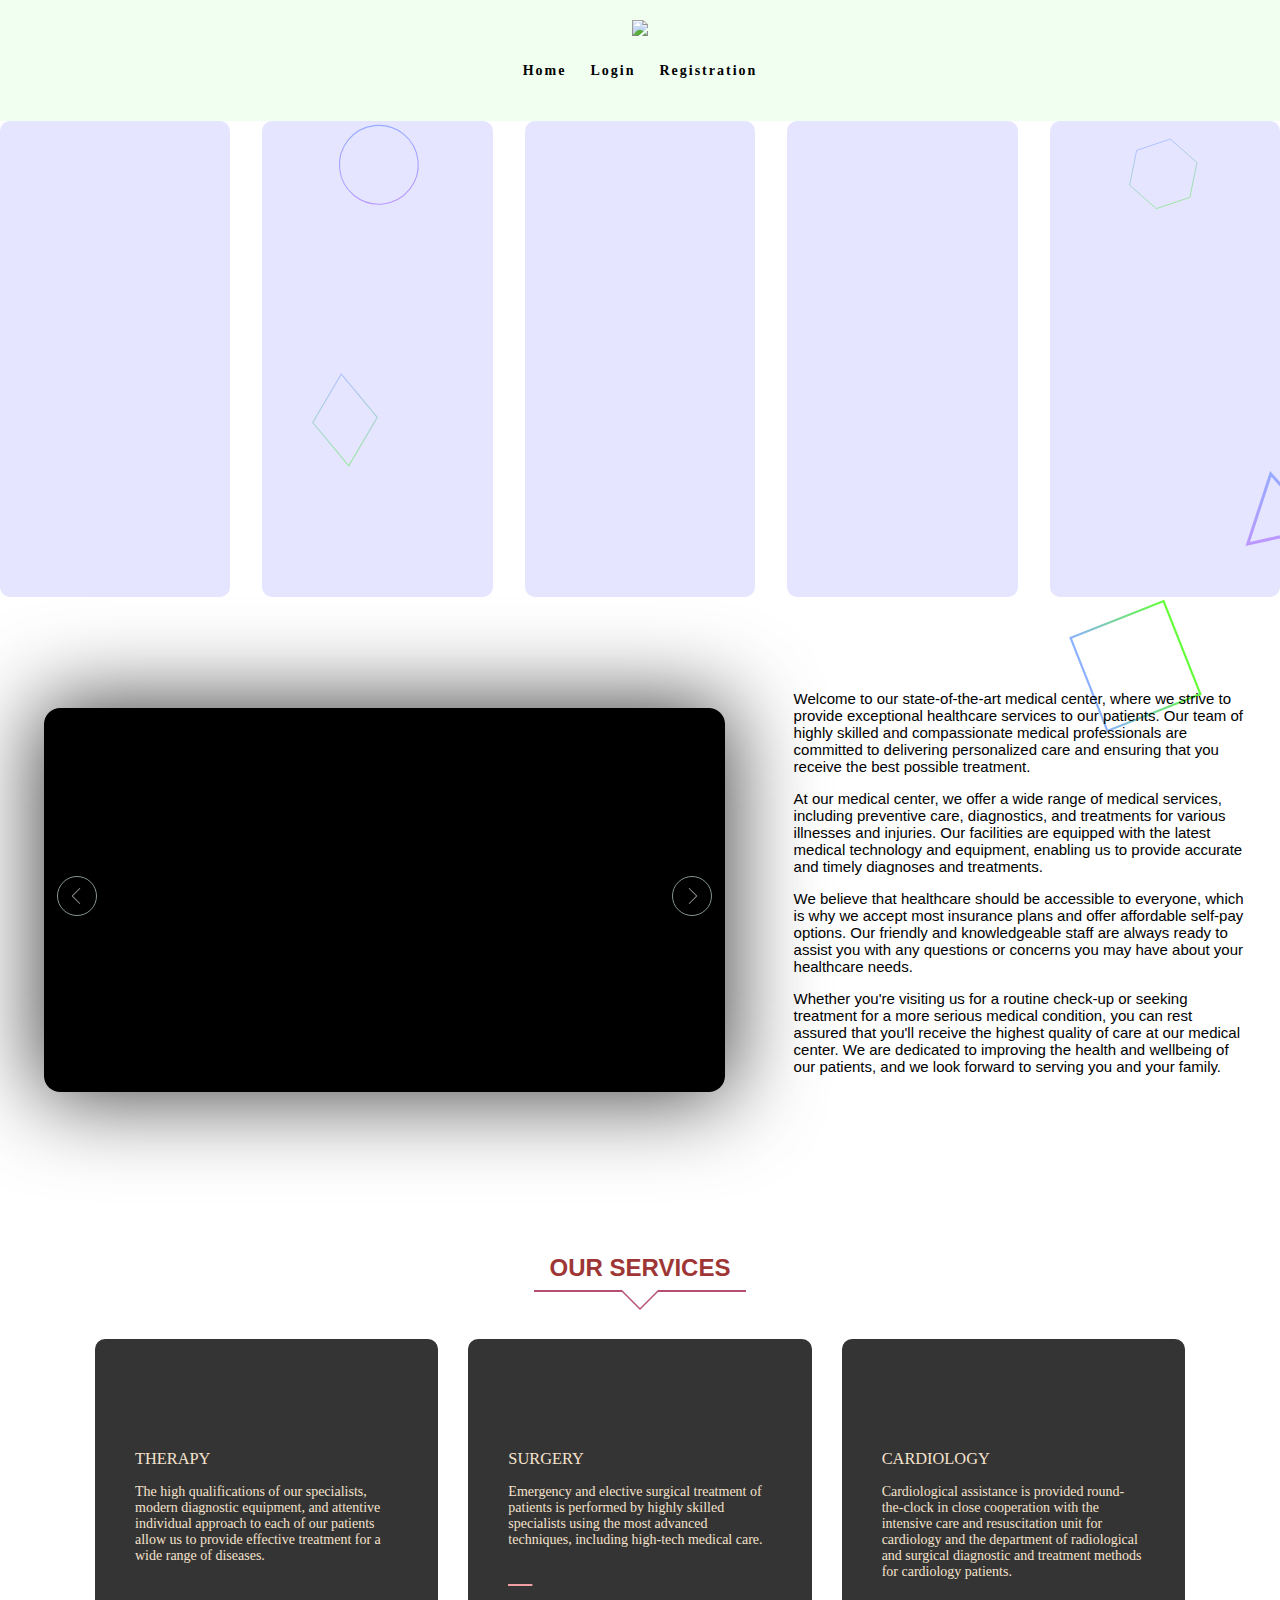
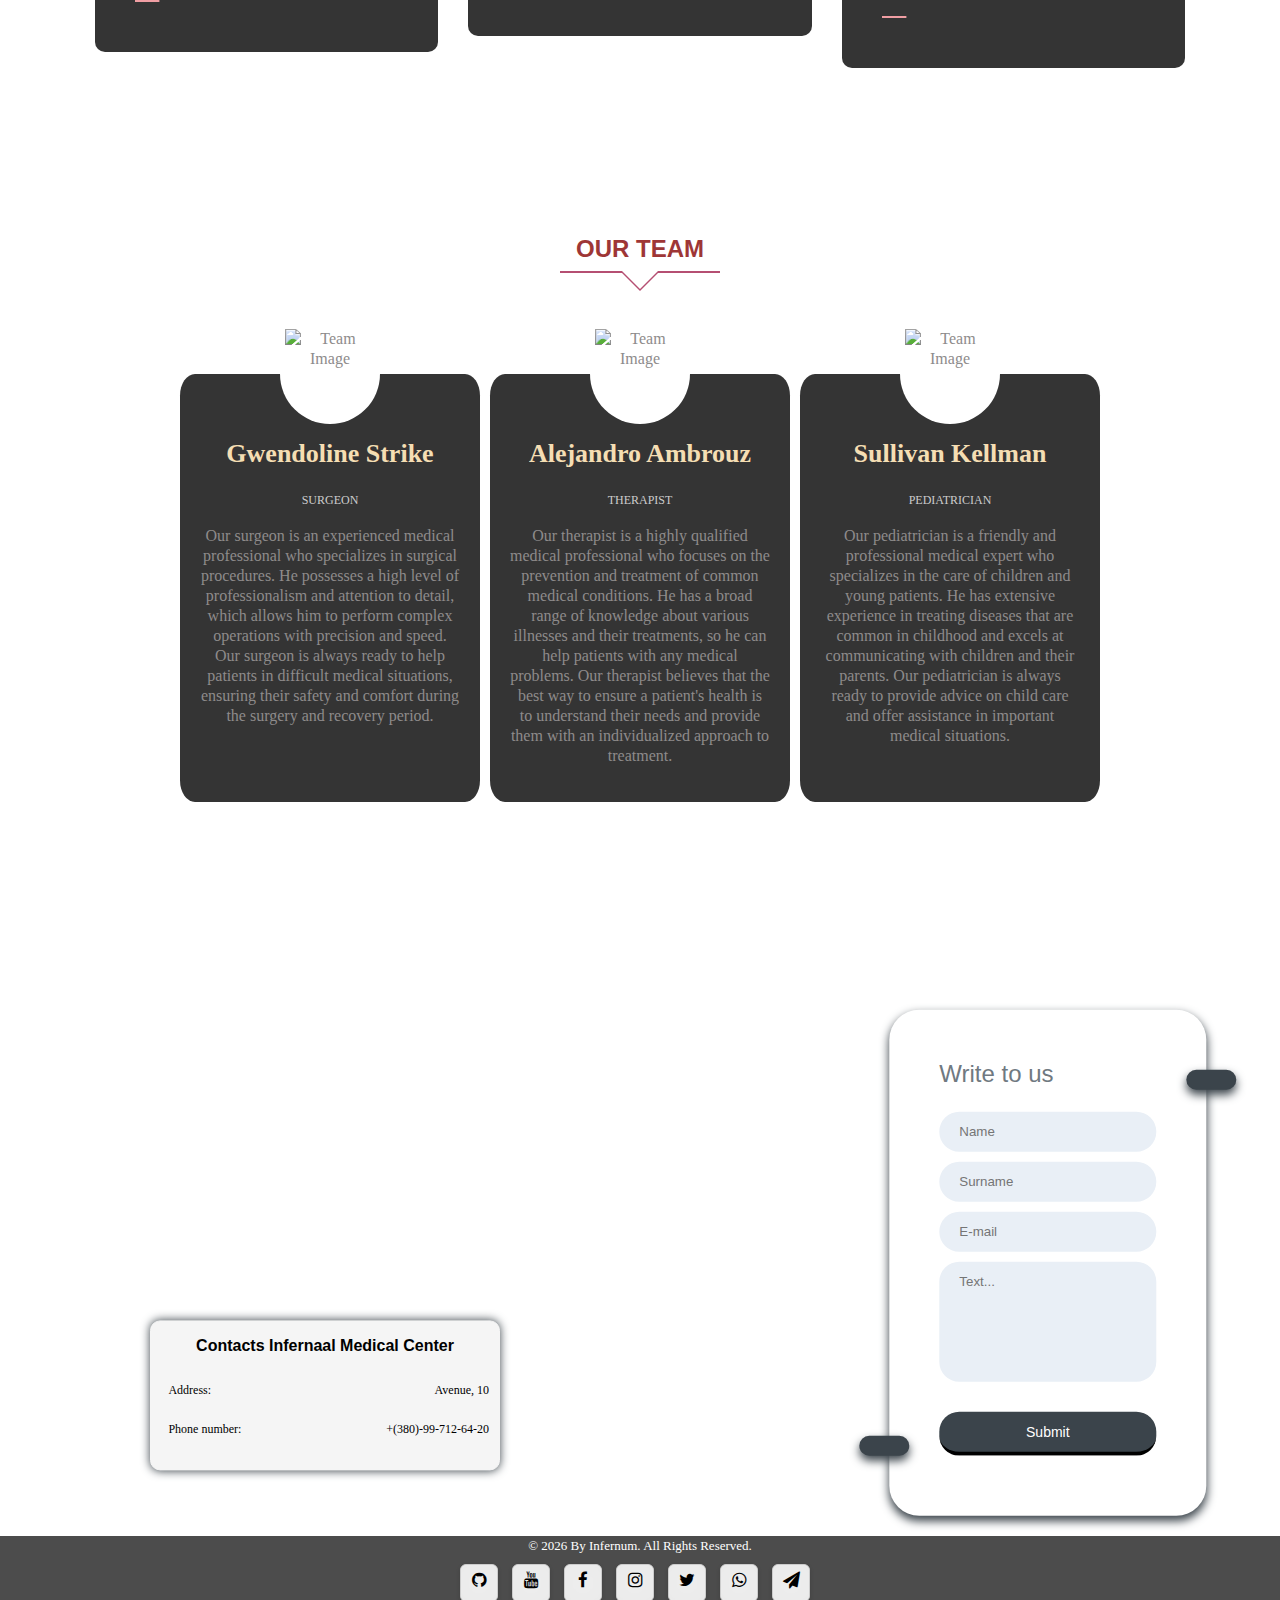
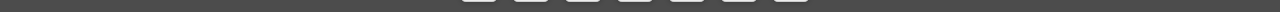
==== index.html @ 4724544b "Add files via upload" ====
<!DOCTYPE html>
<html>
    <head>
        <meta charset="utf-8">
        <title>Infernaal Medical Center</title>
        <meta name="viewport" content="width=device-width, initial-scale=1, shrink-to-fit=no" />
        <meta property="og:site_name" content="Infernaal Medical Center">
        <meta property="og:type" content="website">
        <meta property="og:description" content="Medical center for seriously ill people"/>
        <meta property="og:image" content="favicon/"/>
        <meta property="twitter:title" content="Infernaal Medical Center">
        <meta property="og:url" content="https://infernaal-center.ua">
        <meta name="title" content="Infernaal Medical Center">
        <meta name="Keywords" content="infernaal center, medical center, medical, center, infernaal medical center, медичний центр, центр для тяжкохворих">
        <meta name="description" content="Our hospital provides top-quality medical care and services to patients. 
        Our skilled team of doctors and nurses are dedicated to providing personalized and compassionate care to ensure the best outcomes for our patients. 
        Contact us today to schedule an appointment or learn more about our hospital." />
        <link rel="icon" type="image/png" sizes="32x32" href="favicon/favicon.ico">
        <link rel="stylesheet" href="styles.css">
        <script defer src="file.js"></script>
        <meta http-equiv="X-UA-Compatible" content="IE=edge">
        <link rel="preconnect" href="https://fonts.googleapis.com"/>
        <link rel="preconnect" href="https://fonts.gstatic.com" crossorigin/>
      </head>
    <body>
        <header>
          <nav class="menu-nav">
            <a target="_blank"><img src="image/logo.png" border="0" /></a>
            <ul class="hor-menu">
              <li><a href="/index.html">Home</a></li>
              <li><a href="/login.html">Login</a></li>
              <li><a href="/registration.html">Registration</a></li>
            </ul>
          </nav>
        </header>

        <main>
          <div class="background">
            <div class="rectangle-container">
              <div class="rectangle" onclick="scrollToNext('.about-center')">
                <p class="text"><span class="icon-img" style="background-image: url('image/menu-logo/about-center.png');"></span>About the center</p>
              </div>
              <div class="rectangle" onclick="scrollToNext('.our-services')">
                <p class="text"><span class="icon-img" style="background-image: url('image/menu-logo/our-services.png');"></span>Our services</p>
              </div>
              <div class="rectangle" onclick="scrollToNext('.our-staff')">
                <p class="text"><span class="icon-img" style="background-image: url('image/menu-logo/our-staff.png');"></span>Our staff</p>
              </div>
              <div class="rectangle" onclick="scrollToNext('.about-us')">
                <p class="text"><span class="icon-img" style="background-image: url('image/menu-logo/about-us.png');"></span>About Us</p>
              </div>
              <div class="rectangle" onclick="scrollToNext('.contact-us')">
                <p class="text"><span class="icon-img" style="background-image: url('image/menu-logo/contact-us.png');"></span>Contact Us</p>
              </div>
            </div>
          </div>

          <div class="about-center">
            <div class='parent'>
              <div class='slider'>
               <button type="button" id='right' class='right' name="button">
                   <svg version="1.1" id="Capa_1" width='40px' height='40px ' xmlns="http://www.w3.org/2000/svg" xmlns:xlink="http://www.w3.org/1999/xlink" x="0px" y="0px"
                     viewBox="0 0 477.175 477.175" style="enable-background:new 0 0 477.175 477.175;" xml:space="preserve">
                   <g>
                    <path style='fill: #9d9d9d;' d="M360.731,229.075l-225.1-225.1c-5.3-5.3-13.8-5.3-19.1,0s-5.3,13.8,0,19.1l215.5,215.5l-215.5,215.5
                      c-5.3,5.3-5.3,13.8,0,19.1c2.6,2.6,6.1,4,9.5,4c3.4,0,6.9-1.3,9.5-4l225.1-225.1C365.931,242.875,365.931,234.275,360.731,229.075z
                      "/>
                   </g>
                   </svg>
                   </button>
               <button type="button" id='left' class='left' name="button">
                   <svg version="1.1" id="Capa_2" xmlns="http://www.w3.org/2000/svg" xmlns:xlink="http://www.w3.org/1999/xlink" x="0px" y="0px"
                     viewBox="0 0 477.175 477.175" style="enable-background:new 0 0 477.175 477.175;" xml:space="preserve">
                   <g>
                    <path style='fill: #9d9d9d;' d="M145.188,238.575l215.5-215.5c5.3-5.3,5.3-13.8,0-19.1s-13.8-5.3-19.1,0l-225.1,225.1c-5.3,5.3-5.3,13.8,0,19.1l225.1,225
                      c2.6,2.6,6.1,4,9.5,4s6.9-1.3,9.5-4c5.3-5.3,5.3-13.8,0-19.1L145.188,238.575z"/>
                   </g>
                   </svg>
                   </button>
               <svg id='svg2' class='up2' xmlns="http://www.w3.org/2000/svg" xmlns:xlink="http://www.w3.org/1999/xlink">
                  <circle id='circle1' class='circle1 steap' cx="34px" cy="49%" r="20"  />
                  <circle id='circle2' class='circle2 steap' cx="34px" cy="49%" r="100"  />
                  <circle id='circle3' class='circle3 steap' cx="34px" cy="49%" r="180"  />
                  <circle id='circle4' class='circle4 steap' cx="34px" cy="49%" r="260"  />
                  <circle id='circle5' class='circle5 steap' cx="34px" cy="49%" r="340"  />
                  <circle id='circle6' class='circle6 steap' cx="34px" cy="49%" r="420"  />
                  <circle id='circle7' class='circle7 steap' cx="34px" cy="49%" r="500"  />
                  <circle id='circle8' class='circle8 steap' cx="34px" cy="49%" r="580"  />
                  <circle id='circle9' class='circle9 steap' cx="34px" cy="49%" r="660"  />
                </svg>
               <svg id='svg1' class='up2' xmlns="http://www.w3.org/2000/svg" xmlns:xlink="http://www.w3.org/1999/xlink">
                  <circle id='circle10' class='circle10 steap' cx="648px" cy="49%" r="20"  />
                  <circle id='circle11' class='circle11 steap' cx="648px" cy="49%" r="100"  />
                  <circle id='circle12' class='circle12 steap' cx="648px" cy="49%" r="180"  />
                  <circle id='circle13' class='circle13 steap' cx="648px" cy="49%" r="260"  />
                  <circle id='circle14' class='circle14 steap' cx="648px" cy="49%" r="340"  />
                  <circle id='circle15' class='circle15 steap' cx="648px" cy="49%" r="420"  />
                  <circle id='circle16' class='circle16 steap' cx="648px" cy="49%" r="500"  />
                  <circle id='circle17' class='circle17 steap' cx="648px" cy="49%" r="580"  />
                  <circle id='circle18' class='circle18 steap' cx="648px" cy="49%" r="660"  />
                </svg>
               <div id='slide1' class='slide1 up1'></div>
               <div id='slide2' class='slide2'></div>
               <div id='slide3' class='slide3'></div>
               <div id='slide4' class='slide4'></div>
              </div>
             </div>
             <div class="text-abcenter">
              <p>Welcome to our state-of-the-art medical center, where we strive to provide exceptional healthcare services to our patients. 
                Our team of highly skilled and compassionate medical professionals are committed to delivering personalized care and ensuring that you receive the best possible treatment.</p>
              <p>At our medical center, we offer a wide range of medical services, including preventive care, diagnostics, and treatments for various illnesses and injuries. 
                Our facilities are equipped with the latest medical technology and equipment, enabling us to provide accurate and timely diagnoses and treatments.</p>
              <p>We believe that healthcare should be accessible to everyone, which is why we accept most insurance plans and offer affordable self-pay options. 
                Our friendly and knowledgeable staff are always ready to assist you with any questions or concerns you may have about your healthcare needs.</p>
              <p>Whether you're visiting us for a routine check-up or seeking treatment for a more serious medical condition, you can rest assured that you'll receive the highest quality of care at our medical center. 
                We are dedicated to improving the health and wellbeing of our patients, and we look forward to serving you and your family.</p>
             </div>
          </div>

          <div class="our-services">
            <div class="header-h1"><h1>Our Services</h1></div>
            <div class="post-wrap">
              <div class="post-item">
              <div class="item-content">
              <div class="item-icon group"></div>
              <div class="item-body">
              <h3>THERAPY</h3>
              <p>The high qualifications of our specialists, modern diagnostic equipment, and attentive individual approach to each of our patients allow 
                us to provide effective treatment for a wide range of diseases.</p>
              </div>
              <div class="item-footer">
              <a href="#" class="link"><span>More details</span></a>
              </div>
              </div>
              </div>
              
              <div class="post-item">
              <div class="item-content">
              <div class="item-icon tree"></div>
              <div class="item-body">
              <h3>SURGERY</h3>
              <p>Emergency and elective surgical treatment of patients is performed by highly skilled 
                specialists using the most advanced techniques, including high-tech medical care.</p>
              </div>
              <div class="item-footer">
              <a href="#" class="link"><span>More details</span></a>
              </div>
              </div>
              </div>
              
              <div class="post-item">
              <div class="item-content">
              <div class="item-icon anchor"></div>
              <div class="item-body">
              <h3>CARDIOLOGY</h3>
              <p>Cardiological assistance is provided round-the-clock in close cooperation with the intensive 
                care and resuscitation unit for cardiology and the department of radiological and surgical 
                diagnostic and treatment methods for cardiology patients.</p>
              </div>
              <div class="item-footer">
              <a href="#" class="link"><span>More details</span></a>
              </div>
              </div>
              </div>
            </div>
          </div>

          <div class="our-staff">
            <div class="header-h1"><h1>Our Team</h1></div>
            <div class="team">
              <div class="tmember">
                <div class="timg">
                  <img src="image/team-photo/team-photo.png" alt="Team Image">
                </div>
                <h3>Gwendoline Strike</h3>
                <p class="role">Surgeon</p>
                <p>Our surgeon is an experienced medical professional who specializes in surgical procedures. 
                  He possesses a high level of professionalism and attention to detail, which allows him to perform complex operations with precision and speed. 
                  Our surgeon is always ready to help patients in difficult medical situations, ensuring their safety and comfort during the surgery and recovery period.</p>
              </div>
              <div class="tmember">
                <div class="timg">
                  <img src="image/team-photo/team-photo2.png" alt="Team Image">
                </div>
                <h3>Alejandro Ambrouz</h3>
                <p class="role">Therapist</p>
                <p>Our therapist is a highly qualified medical professional who focuses on the prevention and treatment of common medical conditions. 
                  He has a broad range of knowledge about various illnesses and their treatments, so he can help patients with any medical problems. 
                  Our therapist believes that the best way to ensure a patient's health is to understand their needs and provide them with an individualized approach to treatment.</p>
              </div>
                <div class="tmember">
                  <div class="timg">
                    <img src="image/team-photo/team-photo3.png" alt="Team Image">
                  </div>
                  <h3>Sullivan Kellman</h3>
                  <p class="role">Pediatrician</p>
                  <p>Our pediatrician is a friendly and professional medical expert who specializes in the care of children and young patients. 
                    He has extensive experience in treating diseases that are common in childhood and excels at communicating with children and their parents. 
                    Our pediatrician is always ready to provide advice on child care and offer assistance in important medical situations.</p>
                </div>
              </div>
          </div>
          <div class="contact-us">
            <div class="map">
              <iframe src="https://www.google.com/maps/embed?pb=!1m18!1m12!1m3!1d20132.16760640553!2d34.767395213779714!3d50.89557612783999!2m3!1f0!2f0!3f0!3m2!1i1024!2i768!4f13.1!3m3!1m2!1s0x41290196695450d5%3A0xde79c6319296a0dd!2z0JrQndCfICLQptC10L3RgtGA0LDQu9GM0L3QsCDQvNGW0YHRjNC60LAg0LrQu9GW0L3RltGH0L3QsCDQu9GW0LrQsNGA0L3RjyIg0KHRg9C80YHRjNC60L7RlyDQvNGW0YHRjNC60L7RlyDRgNCw0LTQuA!5e0!3m2!1sru!2sua!4v1678575027463!5m2!1sru!2sua" width="600" height="300" style="border:0; border-radius: 5%;" allowfullscreen="" loading="lazy"></iframe>
              <div class="text-contact">
                <p class="header-contact">Contacts Infernaal Medical Center</p>
                <div class="param-contact">
                  <p>Address:</p>
                  <p>Avenue, 10</p>
                </div>
                <div class="param-contact">
                  <p>Phone number:</p>
                  <p>+(380)-99-712-64-20</p>
                </div>
              </div>
            </div>
            <form class="decor">
              <div class="form-left-decoration"></div>
              <div class="form-right-decoration"></div>
              <div class="circle"></div>
              <div class="form-inner">
              <h3>Write to us</h3>
              <input type="text" placeholder="Name">
              <input type="text" placeholder="Surname">
              <input type="email" placeholder="E-mail">
              <textarea placeholder="Text..." rows="3"></textarea>
              <input type="submit" value="Submit">
              </div>
              </form>
          </div>
        </main>

        <footer class="end">
            <small class="copyright">© <script>document.write(new Date().getFullYear())</script> By Infernum. All Rights Reserved.</small>
            <div class="social">
              <a href="https://github.com/" target="_blank"><i class="fa fa-github fa-2x"></i></a>
              <a href="https://www.youtube.com/" target="_blank"><i class="fa fa-youtube fa-2x"></i></a>
              <a href="https://www.facebook.com/" target="_blank"><i class="fa fa-facebook fa-2x"></i></a>    
              <a href="https://www.instagram.com/" target="_blank"><i class="fa fa-instagram fa-2x"></i></a>
              <a href="https://twitter.com/home?lang=en" target="_blank"><i class="fa fa-twitter fa-2x"></i></a>
              <a href="https://web.whatsapp.com/" target="_blank"><i class="fa fa-whatsapp fa-2x"></i></a>
              <a href="https://web.telegram.org/" target="_blank"><i class="fa fa-paper-plane fa-2x"></i></a>
            </div>
        </footer>
    </body>
</html>
---- styles.css ----
@import url(https://maxcdn.bootstrapcdn.com/font-awesome/4.7.0/css/font-awesome.min.css);
* {
    box-sizing: border-box;
}

body, html { 
	width: 100%;
	height: 100%;
	max-height: 100%;
	margin: 0 auto;
	background-color: #ffffff;
	background-image: url("data:image/svg+xml,%3Csvg xmlns='http://www.w3.org/2000/svg' viewBox='0 0 1600 900'%3E%3Cdefs%3E%3ClinearGradient id='a' x1='0' x2='0' y1='1' y2='0' gradientTransform='rotate(0,0.5,0.5)'%3E%3Cstop offset='0' stop-color='%23AA64FF'/%3E%3Cstop offset='1' stop-color='%23618BFF'/%3E%3C/linearGradient%3E%3ClinearGradient id='b' x1='0' x2='0' y1='0' y2='1' gradientTransform='rotate(0,0.5,0.5)'%3E%3Cstop offset='0' stop-color='%238CB1FF'/%3E%3Cstop offset='1' stop-color='%2364FF39'/%3E%3C/linearGradient%3E%3C/defs%3E%3Cg fill='%23FFF' fill-opacity='0' stroke-miterlimit='10'%3E%3Cg stroke='url(%23a)' stroke-width='3.3'%3E%3Cpath transform='translate(-21.7 -12.4) rotate(-12.4 1409 581) scale(0.907)' d='M1409 581 1450.35 511 1490 581z'/%3E%3Ccircle stroke-width='1.1' transform='translate(-77.5 31) rotate(-6.2 800 450) scale(0.985)' cx='500' cy='100' r='40'/%3E%3Cpath transform='translate(-21.7 46.5) rotate(-77.5 401 736) scale(0.985)' d='M400.86 735.5h-83.73c0-23.12 18.74-41.87 41.87-41.87S400.86 712.38 400.86 735.5z'/%3E%3C/g%3E%3Cg stroke='url(%23b)' stroke-width='1'%3E%3Cpath transform='translate(186 18.6) rotate(-4.65 150 345) scale(1.031)' d='M149.8 345.2 118.4 389.8 149.8 434.4 181.2 389.8z'/%3E%3Crect stroke-width='2.2' transform='translate(46.5 -93) rotate(-111.6 1089 759)' x='1039' y='709' width='100' height='100'/%3E%3Cpath transform='translate(-12.4 -12.4) rotate(-18.6 1400 132) scale(0.845)' d='M1426.8 132.4 1405.7 168.8 1363.7 168.8 1342.7 132.4 1363.7 96 1405.7 96z'/%3E%3C/g%3E%3C/g%3E%3C/svg%3E");
	background-attachment: fixed;
	background-size: cover;
}

/* Header */

.menu-nav {
	background: #F0FFF0;
	padding: 20px;
    text-align: center;
}

.menu-nav:after {
	content: "";
	display: table;
	clear: both;
}

.hor-menu {
	list-style: none;
	margin: 0;
	padding: 0;
	float: center;
}

.hor-menu li {display: inline-block;}
.hor-menu a {
	text-decoration: none;
	display: block;
	position: relative;
	line-height: 61px;
	padding-left: 20px;
	font-size: 14px;
	letter-spacing: 2px;
	font-family: 'Playfair Display', serif;
	font-weight: bold;
	color: black;
	transition: .3s linear;
}

.hor-menu a:before {
	content: "";
	width: 9px;
	height: 9px;
	background: #66B2FF;
	position: absolute;
	left: 50%;
	transform: rotate(45deg) translateX(6.5px);
	opacity: 0;
	transition: .3s linear;
}

.hor-menu a:hover:before {opacity: 1;}
@media (max-width: 660px) {
.hor-menu {
	float: none;
	padding-top: 20px;
}
}

.hor-menu a {padding: 0 10px;}
.hor-menu a:before {transform: rotate(45deg) translateX(-6px);}
@media (max-width: 600px) {
	.hor-menu li{display: block;}
}

/* Toggle Menu */

.background {
	background-image: url('favicon/background.jpg');
	background-size: cover;
	background-position: center;
	height: 54vh;
  }
  
.rectangle-container {
	display: flex;
	justify-content: space-between;
	align-items: center;
	width: 100%;
}
  
.rectangle {
	width: 18%;
	height: 476px;
	background-color: rgba(204, 204, 255, 0.5);
	background-size: cover;
	background-position: center;
	position: relative;
	border-radius: 10px;
	cursor: pointer;
	transition: all 0.3s ease;
	line-height: 400px;
}

.icon-img {
	position: relative;
	top: 0;
	left: 50%;
	transform: translateX(-50%);
	width: 40px;
	height: 40px;
	background-size: cover;
	visibility: hidden;
}

.text {
	font-family: 'Courier New', Courier, monospace;
	font-size: 16px;
	font-weight: bold;
	color: black;
	text-align: center;
	display: none;
	text-shadow:
	  1px 1px 1px white,
	  1px -1px 1px white,
	  -1px 1px 1px white,
	  -1px -1px 1px white;
	transition: all 1s;
	visibility: hidden;
}

.text:after {
	content: "";
	display: block;
	position: relative;
	z-index: -1;
	width: 100%;
	margin: auto;
	border-bottom: 3px solid steelblue;
	bottom: .15em;
	transition: all 1s;
}
  
.text:hover:after {
	width: 0%;
	border-bottom-width: 1px;
}

.rectangle:hover .text {
	display: block;
	visibility: visible;
}
  
.rectangle:hover {
	filter: brightness(0.8);
	box-shadow: 0 0 10px black;
}

.rectangle:hover .icon-img {
	display: block;
	visibility: visible;
}
  
.rectangle:after {
	content: "";
	position: absolute;
	top: 50%;
	left: 50%;
	transform: translate(-50%, -50%);
	opacity: 0;
	color: white;
	transition: all 0.3s ease;
}
  
.rectangle:hover:after {
	opacity: 1;
}

/* About Center */

.about-center {
	width: 100%;
	height: 60vh;
}

@import url("https://fonts.googleapis.com/css?family=Heebo:800");
.parent {
  width: 681px;
  height: 384px;
  top: 100%;
  bottom: 0;
  left: 0;
  right: 40%;
  margin: auto auto;
  overflow: hidden;
  position: absolute;
  border-radius: 16px;
  -webkit-box-shadow: 0 0 88px 5px rgba(0, 0, 0, 0.75);
  -moz-box-shadow: 0 0 88px 5px rgba(0, 0, 0, 0.75);
  box-shadow: 0 0 88px 5px rgba(0, 0, 0, 0.75);
}

svg {
  position: absolute;
  z-index: 1;
  width: 681px;
  height: 384px;
}

button {
  position: absolute;
  z-index: 50;
  width: 40px;
  overflow: hidden;
  height: 40px;
  border: none;
  border-radius: 50%;
  background: #fff;
  cursor: pointer;
  -webkit-box-shadow: 0 0 88px 5px rgba(0, 0, 0, 0.75);
  -moz-box-shadow: 0 0 88px 5px rgba(0, 0, 0, 0.75);
  box-shadow: 0 0 88px 5px rgba(0, 0, 0, 0.75);
}

button:focus {
  outline-width: 0;
}

circle {
  stroke: #fff;
  fill: none;
  transition: 0.3s;
}

#svg1 circle {
  transition-timing-function: linear;
}

#svg2 circle {
  transition-timing-function: linear;
}

#Capa_1 {
  position: absolute;
  width: 16px;
  height: 16px;
  transform: translate(-7px, -8px);
}

#Capa_2 {
  position: absolute;
  width: 16px;
  height: 16px;
  transform: translate(-9px, -8px);
}

.right {
  margin-left: 628px;
  margin-top: 168px;
  border: 1px solid #849494;
  background-color: transparent;
  transition: 0.5s;
}

.right:hover {
  background-color: #fff;
}

.left {
  margin-left: 0.5%;
  margin-top: 168px;
  border: 1px solid #849494;
  background-color: transparent;
  transition: 0.5s;
}

.left:hover {
  background-color: #fff;
}

.circle1 {
  transition-delay: 0.05s;
}

.circle2 {
  transition-delay: 0.1s;
}

.circle3 {
  transition-delay: 0.15s;
}

.circle4 {
  transition-delay: 0.2s;
}

.circle5 {
  transition-delay: 0.25s;
}

.circle6 {
  transition-delay: 0.3s;
}

.circle7 {
  transition-delay: 0.35s;
}

.circle8 {
  transition-delay: 0.4s;
}

.circle9 {
  transition-delay: 0.45s;
}

.circle10 {
  transition-delay: 0.05s;
}

.circle11 {
  transition-delay: 0.1s;
}

.circle12 {
  transition-delay: 0.15s;
}

.circle13 {
  transition-delay: 0.2s;
}

.circle14 {
  transition-delay: 0.25s;
}

.circle15 {
  transition-delay: 0.3s;
}

.circle16 {
  transition-delay: 0.35s;
}

.circle17 {
  transition-delay: 0.4s;
}

.circle18 {
  transition-delay: 0.45s;
}

.slide1 {
  background-image: url("image/photo-about/photo-one.jpg");
}

.slide2 {
  background-image: url("image/photo-about/photo-two.jpg");
}

.slide3 {
  background-image: url("image/photo-about/photo-three.jpg");
}

.slide4 {
  background-image: url("image/photo-about/photo-four.jpg");
}

.slider {
  position: absolute;
  width: 400%;
  height: 100%;
  background: #000;
  display: inline-flex;
  overflow: hidden;
}

.slide1,
.slide2,
.slide3,
.slide4 {
  position: absolute;
  background-position: center;
  background-size: cover;
  padding-top: 138px;
  width: 25%;
  height: 100%;
  z-index: 10;
  transition: 1.4s;
}

.tran {
  transform: scale(1.3);
}

.up1 {
  z-index: 20;
}

.up2 {
  z-index: 40;
}

.steap {
  stroke-width: 0;
}

.streak {
  stroke-width: 82px;
}

@media (max-width: 700px) {
  .parent {
    margin-left: 1%;
  }
}

.text-abcenter {
	margin: 6.5% 62% auto;
	width: 450px;
	font-family: 'Gill Sans', 'Gill Sans MT', Calibri, 'Trebuchet MS', sans-serif;
	font-size: 15px;
}

/* Our Services */

.header-h1 {
    position: relative;
    text-align: center;
    margin-bottom: 2rem;
}

.header-h1 h1 {
    position: relative;
    display: inline-block;
    background: #fff;
    margin-bottom: 0;
    padding: 0.5rem 1rem;
    border-bottom: .125rem solid rgb(181, 79, 114);
    font-size: 1.50rem;
    text-transform: uppercase;
    color: rgb(158, 54, 54);
	font-family: Verdana, Geneva, Tahoma, sans-serif;
	font-weight: bold;
}

.header-h1 h1::before {
    content: "";
    position: absolute;
    left: 50%;
    bottom: -1.25rem;
    transform: translateX(-1.25rem);
    border-top: 1.25rem solid rgb(181, 79, 114);
    border-left: 1.25rem solid transparent;
    border-right: 1.25rem solid transparent;
}

.header-h1 h1::after {
    content: "";
    position: absolute;
    left: 50%;
    bottom: -1.125rem;
    transform: translateX(-1.25rem);
    border-top: 1.25rem solid #fff;
    border-left: 1.25rem solid transparent;
    border-right: 1.25rem solid transparent;
}

.post-wrap {
	max-width: 1120px;
	margin: 0 auto;
	display: flex;
	justify-content: center;
	flex-wrap: wrap;
}

.post-item {
	padding: 15px;
	cursor: pointer;
}

.post-item * {
	transition: .3s linear;
}

.item-content {
	background: rgb(52, 52, 52);
	padding: 40px;
	border-radius: 10px;
}

.item-icon {
	margin-bottom: 20px;
}

.item-icon:before {
	content: "";
	font-family: FontAwesome;
	color: #F09EA3;
	font-size: 50px;
	line-height: 1;
}

.item-icon.group:before {
	content: url('image/logoservices/logo1.png');
}

.item-icon.tree:before {
	content: url('image/logoservices/logo2.png');
}

.item-icon.anchor:before {
	content: url('image/logoservices/logo3.png');
}

.post-item:hover .item-icon, .post-item:hover .item-body h3, .post-item:hover .item-body p {
	transform: translateY(-8px);
}

.item-body {
	color: #F5E2CD;
	font-size: 14px;
}

.item-body h3 {
	font-weight: 500;
	margin-bottom: 15px;
	transition-delay: .05s;
}

.item-body p {
	transition-delay: .1s;
}

.item-footer {
	padding-top: 15px;
}

.map {
	border-radius: 5px;
	left: 10px;
	display: inline-block;
	transform: translate(5%, -5%);
}

/* Our Staff */

.our-staff {
	padding-top: 10%;
	padding-bottom: 10%;
}

.team {
	display: flex;
	justify-content: center;
	width: auto;
	text-align: center;
	flex-wrap: wrap;
	padding-top: 5%;
}
  
.team .tmember {
	background: rgb(52, 52, 52);
	margin: 5px;
	margin-bottom: 50px;
	width: 300px;
	padding: 20px;
	line-height: 20px;
	color: #8e8b8b;  
	position: relative;
	border-radius: 5%;
}
  
.team .tmember h3 {
	color: wheat;
	font-size: 26px;
	margin-top: 50px;
}
  
.team .tmember p.role {
	color: #ccc;
	margin: 12px 0;
	font-size: 12px;
	text-transform: uppercase;
}
  
.team .tmember .timg {
	position: absolute;
	top: -50px;
	left: 50%;
	transform: translateX(-50%);
	width: 100px;
	height: 100px;
	border-radius: 50%;
	background: #fff;
}
  
.team .tmember .timg img {
	width: 100px;
	height: 100px;
	padding: 5px;
}

/* Contact Us */

.text-contact {
	width: 350px;
	height: 150px;
	margin-left: 20%;
	padding: center;
	margin-top: 3%;
	background-color: whitesmoke;
	border: 1px solid whitesmoke;
	box-shadow: 0 0 10px #3b444b;
	border-radius: 10px;
}

.header-contact {
	text-align: center;
	font-weight: bold;
	font-family: 'Trebuchet MS', 'Lucida Sans Unicode', 'Lucida Grande', 'Lucida Sans', Arial, sans-serif;
	font-size: 16px;
}

.param-contact {
	font-family: Cambria, Cochin, Georgia, Times, 'Times New Roman', serif;
	font-size: 12px;
	margin-left: 5%;
	display: flex;
	justify-content: space-between;
	align-items: center;
	padding-right: 10px;
}

.decor {
	position: relative;
	max-width: 400px;
	margin: 50px auto 0;
	background: white;
	border-radius: 30px;
	display: inline-block;
	transform: translate(90%, -4%);
	box-shadow: 0 5px 10px #3b444b;
}

.form-left-decoration, .form-right-decoration {
	content: "";
	position: absolute;
	width: 50px;
	height: 20px;
	background: #3b444b;
	border-radius: 20px;
	box-shadow: 0 5px 10px #3b444b;
}
 
.form-left-decoration {
	bottom: 60px;
	left: -30px;
}
 
.form-right-decoration {
	top: 60px;
	right: -30px;
}
 
.form-left-decoration:before {
	top: -20px;
}
 
.form-left-decoration:after {
	top: 20px;
	left: 10px;
}
 
.form-right-decoration:before {
	top: -20px;
	right: 0;
}
 
.form-right-decoration:after {
	top: 20px;
	right: 10px;
}

.form-inner {
	padding: 50px;
}
 
.form-inner input, .form-inner textarea {
	display: block;
	width: 100%;
	padding: 0 20px;
	margin-bottom: 10px;
	background: #E9EFF6;
	line-height: 40px;
	border-width: 0;
	border-radius: 20px;
	font-family: 'Roboto', sans-serif;
}
 
.form-inner input[type="submit"] {
	margin-top: 30px;
	background: #3b444b;
	border-bottom: 4px solid black;
	color: white;
	font-size: 14px;
}
 
.form-inner textarea {
	resize: none;
}
 
.form-inner h3 {
	margin-top: 0;
	font-family: 'Roboto', sans-serif;
	font-weight: 500;
	font-size: 24px;
	color: #707981;
}

.link {
	text-decoration: none;
	display: inline-block;
	overflow: hidden;
	position: relative;
	padding-right: 30px;
	font-size: 12px;
	text-transform: uppercase;
	font-weight: 600;
	color: #F5E2CD;
}

.link:before {
	content: "";
	position: absolute;
	top: 0;
	left: 0;
	width: 100%;
	bottom: 0;
	height: .125rem;
	margin: auto;
	background: #F09EA3;
	transform: scaleX(.2);
	transform-origin: left center;
	z-index: 0;
	transition: .6s cubic-bezier(.6, .01, 0, 1);
}

.link span {
	display: inline-block;
	position: relative;
	transform: translateX(-200%);
	transition: .6s cubic-bezier(.6, .01, 0, 1);
}

.post-item:hover .link span {
	transform: translateX(0%);
}

.post-item:hover .link:before {
	transform-origin: right center;
}

@media (min-width: 768px) {
	.post-item {
	   flex-basis: 50%;
	   flex-shrink: 0;
	}
}

@media (min-width: 960px) {
	.post-item {
	   flex-basis: 33.333333333%;
	}
}

/* Footer */

.end {
    text-align: center;
    background-color: rgba(0,0,0,0.7);
    color: white;
}

.copyright {
	font-family: Cambria, Cochin, Georgia, Times, 'Times New Roman', serif;
	font-size: 13px;
	font-style: normal;
}

.social .fa-2x {
    font-size: 17px;
}

.social a {
    text-align: center;
    width: 38px;
    height: 38px;
    left: 34%;
    display: inline-block;
    background: #fff;
    border: 0.5px solid #ccc;
    box-shadow: 0 2px 4px rgba(0,0,0,0.15), inset 0 0 50px rgba(0,0,0,0.1);
    border-radius: 6px;
    margin: 10px 10px 10px 0;
    padding: 6px;
    color: #000;
}

.github a:hover {background: #191919; color: #fff;}
.youtube a:hover {background: #c4302b; color: #fff;}
.telegram a:hover {background: #249bd7; color: #fff;}
.whatsapp a:hover {background: #50b154; color: #fff;}
.facebook a:hover {background: #3b5998; color: #fff;}
.instagram a:hover {background: #3f729b; color: #fff;}
.twitter a:hover {background: #00acee; color: #fff;}
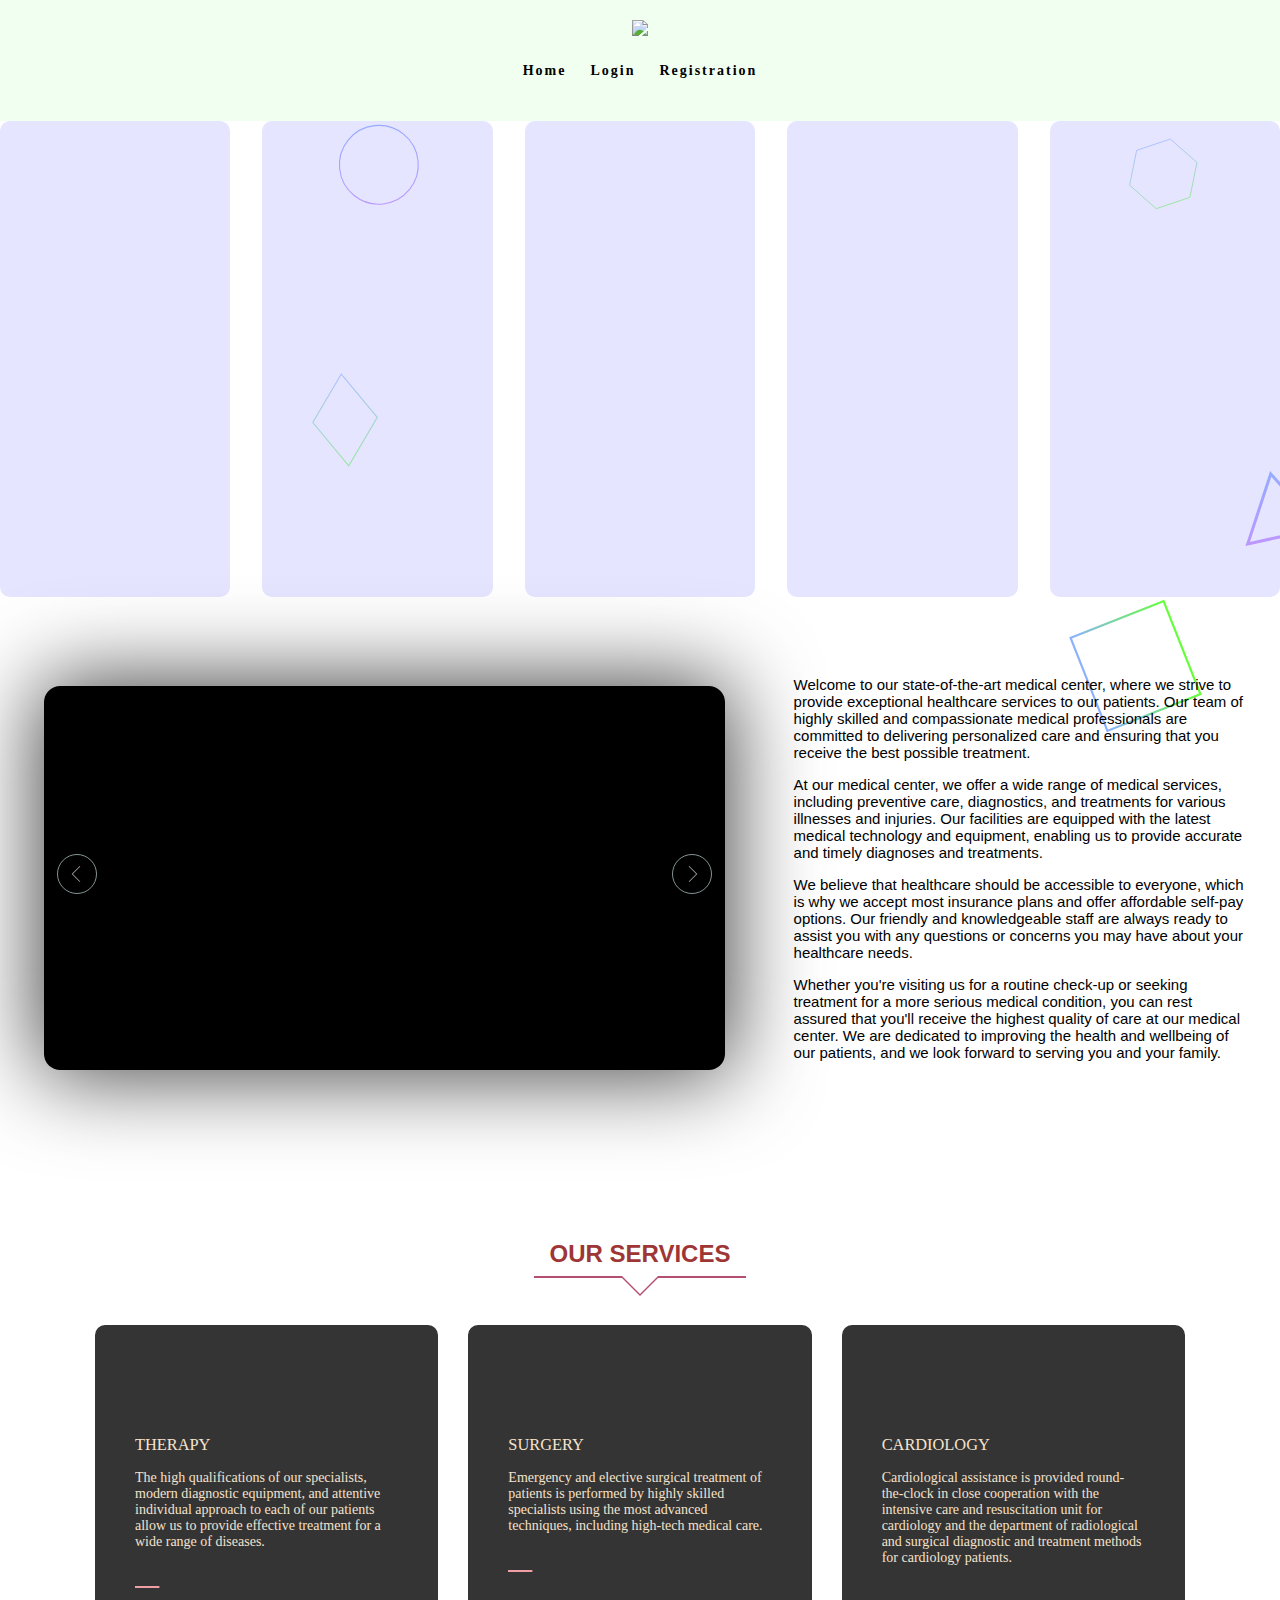
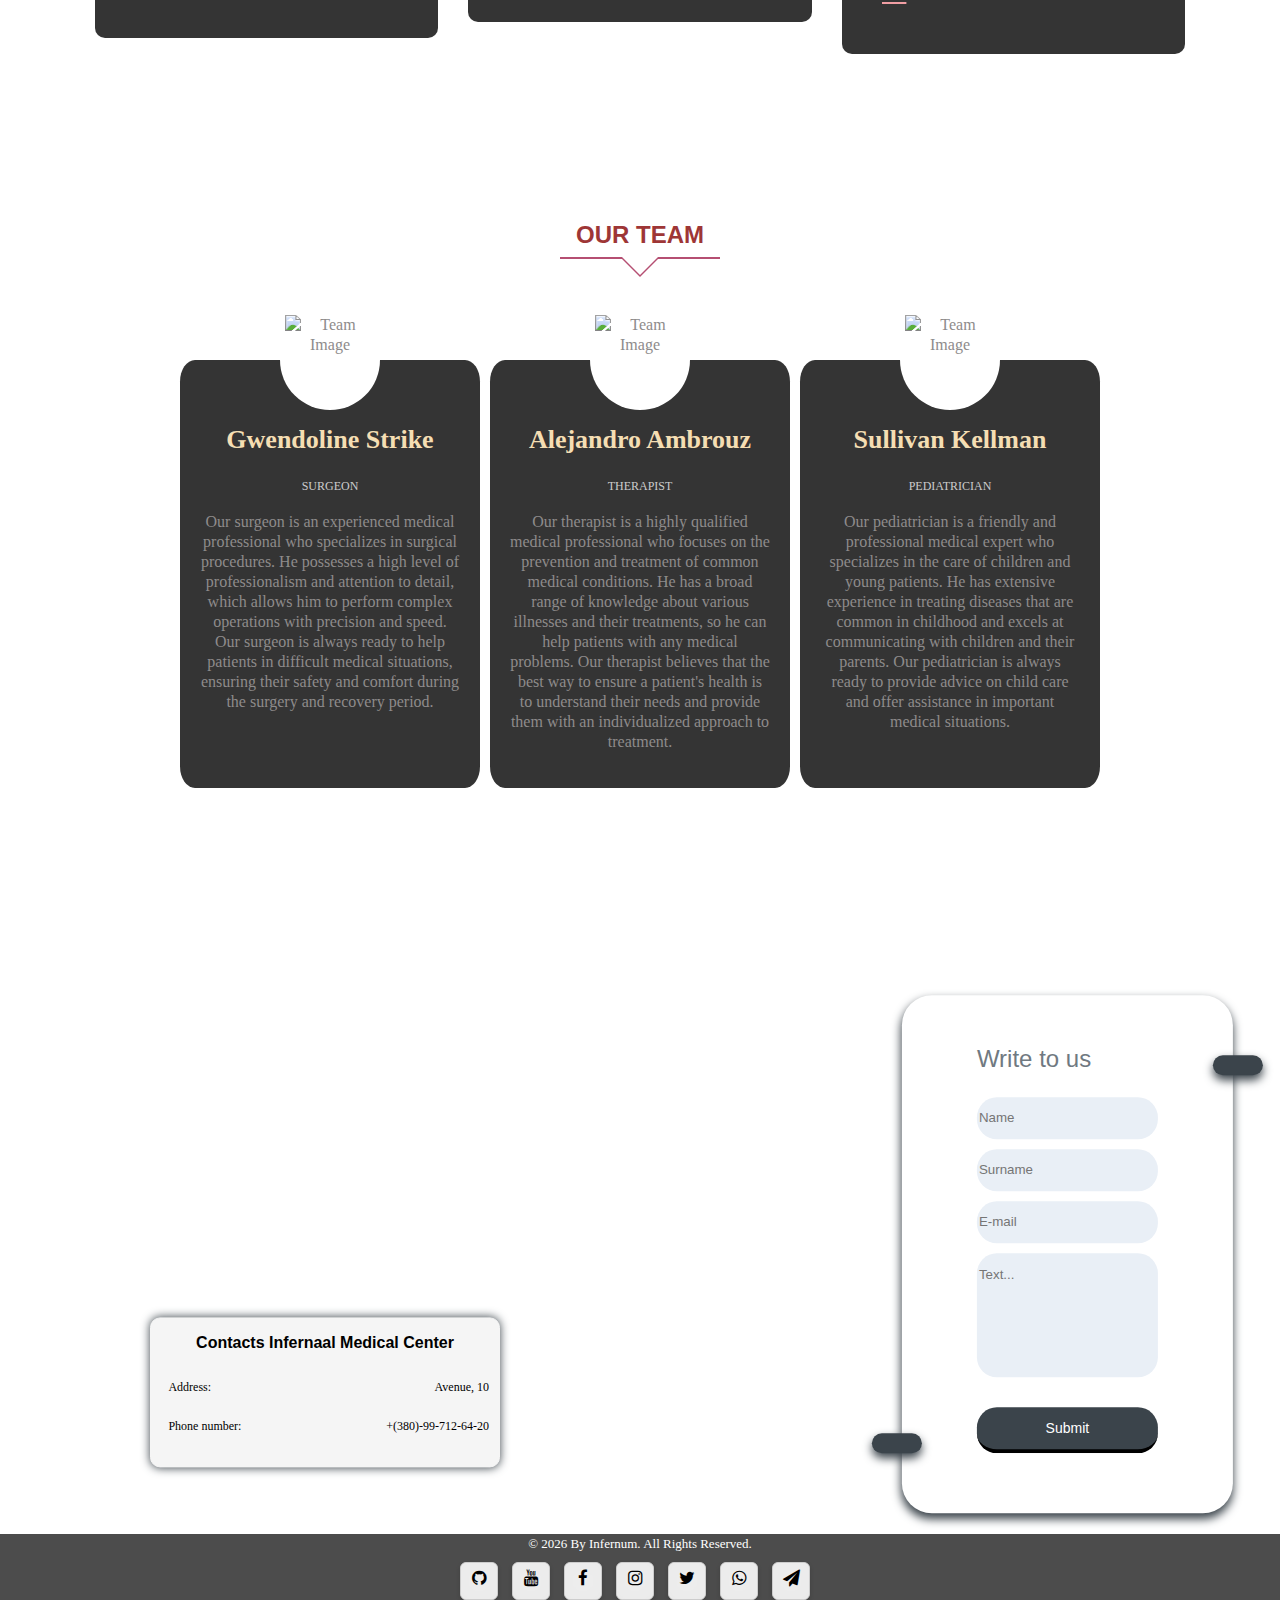
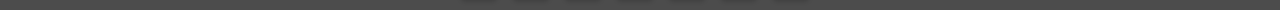
==== commit e6e32915: "Add files via upload" ====
--- a/index.html
+++ b/index.html
@@ -202,7 +202,7 @@
           </div>
           <div class="contact-us">
             <div class="map">
-              <iframe src="https://www.google.com/maps/embed?pb=!1m18!1m12!1m3!1d20132.16760640553!2d34.767395213779714!3d50.89557612783999!2m3!1f0!2f0!3f0!3m2!1i1024!2i768!4f13.1!3m3!1m2!1s0x41290196695450d5%3A0xde79c6319296a0dd!2z0JrQndCfICLQptC10L3RgtGA0LDQu9GM0L3QsCDQvNGW0YHRjNC60LAg0LrQu9GW0L3RltGH0L3QsCDQu9GW0LrQsNGA0L3RjyIg0KHRg9C80YHRjNC60L7RlyDQvNGW0YHRjNC60L7RlyDRgNCw0LTQuA!5e0!3m2!1sru!2sua!4v1678575027463!5m2!1sru!2sua" width="600" height="300" style="border:0; border-radius: 5%;" allowfullscreen="" loading="lazy"></iframe>
+              <iframe class="googlemap" src="https://www.google.com/maps/embed?pb=!1m18!1m12!1m3!1d20132.16760640553!2d34.767395213779714!3d50.89557612783999!2m3!1f0!2f0!3f0!3m2!1i1024!2i768!4f13.1!3m3!1m2!1s0x41290196695450d5%3A0xde79c6319296a0dd!2z0JrQndCfICLQptC10L3RgtGA0LDQu9GM0L3QsCDQvNGW0YHRjNC60LAg0LrQu9GW0L3RltGH0L3QsCDQu9GW0LrQsNGA0L3RjyIg0KHRg9C80YHRjNC60L7RlyDQvNGW0YHRjNC60L7RlyDRgNCw0LTQuA!5e0!3m2!1sru!2sua!4v1678575027463!5m2!1sru!2sua" allowfullscreen="" loading="lazy"></iframe>
               <div class="text-contact">
                 <p class="header-contact">Contacts Infernaal Medical Center</p>
                 <div class="param-contact">
@@ -227,7 +227,7 @@
               <textarea placeholder="Text..." rows="3"></textarea>
               <input type="submit" value="Submit">
               </div>
-              </form>
+            </form>
           </div>
         </main>
 
--- a/styles.css
+++ b/styles.css
@@ -76,13 +76,18 @@
 	.hor-menu li{display: block;}
 }
 
+@media (min-width: 768px) and (max-width: 1219px) {
+	.hor-menu {
+		width: 100%;
+	}
+}
+
 /* Toggle Menu */
 
 .background {
 	background-image: url('favicon/background.jpg');
 	background-size: cover;
 	background-position: center;
-	height: 54vh;
   }
   
 .rectangle-container {
@@ -179,6 +184,86 @@
 	opacity: 1;
 }
 
+@media screen and (max-width: 768px) {
+	.background {
+	  height: 120vh;
+	}
+	
+	.rectangle-container {
+	  flex-direction: column;
+	  justify-content: space-around;
+	  height: auto;
+	}
+	
+	.rectangle {
+	  width: 100%;
+	  height: 200px;
+	  margin-bottom: 10px;
+	}
+	
+	.icon-img {
+	  width: 20px;
+	  height: 20px;
+	}
+	
+	.text {
+	  font-size: 12px;
+	  line-height: 150px;
+	}
+  }
+  
+  @media screen and (min-width: 769px) and (max-width: 1024px) {
+	.background {
+	  height: 40vh;
+	}
+	
+	.rectangle-container {
+	  height: auto;
+	  flex-wrap: wrap;
+	}
+	
+	.rectangle {
+	  width: 100%;
+	  height: 300px;
+	  margin-bottom: 20px;
+	}
+	
+	.icon-img {
+	  width: 30px;
+	  height: 30px;
+	}
+	
+	.text {
+	  font-size: 14px;
+	  line-height: 250px;
+	}
+  }
+  
+  @media screen and (min-width: 1220px) {
+	.background {
+	  height: 52vh;
+	}
+	
+	.rectangle-container {
+	  height: 500px;
+	}
+	
+	.rectangle {
+	  height: 476px;
+	  margin-bottom: auto;
+	}
+	
+	.icon-img {
+	  width: 40px;
+	  height: 40px;
+	}
+	
+	.text {
+	  font-size: 16px;
+	  line-height: 400px;
+	}
+  }
+
 /* About Center */
 
 .about-center {
@@ -190,7 +275,7 @@
 .parent {
   width: 681px;
   height: 384px;
-  top: 100%;
+  top: 95%;
   bottom: 0;
   left: 0;
   right: 40%;
@@ -412,17 +497,53 @@
   stroke-width: 82px;
 }
 
-@media (max-width: 700px) {
-  .parent {
-    margin-left: 1%;
-  }
-}
-
 .text-abcenter {
-	margin: 6.5% 62% auto;
+	margin: 6.8% 62% auto;
 	width: 450px;
 	font-family: 'Gill Sans', 'Gill Sans MT', Calibri, 'Trebuchet MS', sans-serif;
 	font-size: 15px;
+}
+
+@media (min-width: 600px) and (max-width: 767px) {
+	.parent {
+		width: 500px;
+		margin-left: 9.5%;
+		height: 300px;
+		margin-top: 70%;
+	}
+
+	.left {
+		margin-top: 6.9%;
+	}
+	.right {
+		margin-top: 6.9%;
+		margin-left: 22.4%;
+	}
+
+	.text-abcenter {
+		padding-top: 13rem;
+		margin-left: 15.5%;
+	}
+}
+
+@media (min-width: 768px) and (max-width: 1219px){
+	.parent {
+		margin-top: 35%;
+		width: 500px;
+		height: 300px;
+		margin-left: 15.5%;
+	}
+	.left {
+		margin-top: 6.9%;
+	}
+	.right {
+		margin-top: 6.9%;
+		margin-left: 22.4%;
+	}
+	.text-abcenter {
+		padding-top: 11.8rem;
+		margin-left: 19.5%;
+	}
 }
 
 /* Our Services */
@@ -537,188 +658,6 @@
 
 .item-footer {
 	padding-top: 15px;
-}
-
-.map {
-	border-radius: 5px;
-	left: 10px;
-	display: inline-block;
-	transform: translate(5%, -5%);
-}
-
-/* Our Staff */
-
-.our-staff {
-	padding-top: 10%;
-	padding-bottom: 10%;
-}
-
-.team {
-	display: flex;
-	justify-content: center;
-	width: auto;
-	text-align: center;
-	flex-wrap: wrap;
-	padding-top: 5%;
-}
-  
-.team .tmember {
-	background: rgb(52, 52, 52);
-	margin: 5px;
-	margin-bottom: 50px;
-	width: 300px;
-	padding: 20px;
-	line-height: 20px;
-	color: #8e8b8b;  
-	position: relative;
-	border-radius: 5%;
-}
-  
-.team .tmember h3 {
-	color: wheat;
-	font-size: 26px;
-	margin-top: 50px;
-}
-  
-.team .tmember p.role {
-	color: #ccc;
-	margin: 12px 0;
-	font-size: 12px;
-	text-transform: uppercase;
-}
-  
-.team .tmember .timg {
-	position: absolute;
-	top: -50px;
-	left: 50%;
-	transform: translateX(-50%);
-	width: 100px;
-	height: 100px;
-	border-radius: 50%;
-	background: #fff;
-}
-  
-.team .tmember .timg img {
-	width: 100px;
-	height: 100px;
-	padding: 5px;
-}
-
-/* Contact Us */
-
-.text-contact {
-	width: 350px;
-	height: 150px;
-	margin-left: 20%;
-	padding: center;
-	margin-top: 3%;
-	background-color: whitesmoke;
-	border: 1px solid whitesmoke;
-	box-shadow: 0 0 10px #3b444b;
-	border-radius: 10px;
-}
-
-.header-contact {
-	text-align: center;
-	font-weight: bold;
-	font-family: 'Trebuchet MS', 'Lucida Sans Unicode', 'Lucida Grande', 'Lucida Sans', Arial, sans-serif;
-	font-size: 16px;
-}
-
-.param-contact {
-	font-family: Cambria, Cochin, Georgia, Times, 'Times New Roman', serif;
-	font-size: 12px;
-	margin-left: 5%;
-	display: flex;
-	justify-content: space-between;
-	align-items: center;
-	padding-right: 10px;
-}
-
-.decor {
-	position: relative;
-	max-width: 400px;
-	margin: 50px auto 0;
-	background: white;
-	border-radius: 30px;
-	display: inline-block;
-	transform: translate(90%, -4%);
-	box-shadow: 0 5px 10px #3b444b;
-}
-
-.form-left-decoration, .form-right-decoration {
-	content: "";
-	position: absolute;
-	width: 50px;
-	height: 20px;
-	background: #3b444b;
-	border-radius: 20px;
-	box-shadow: 0 5px 10px #3b444b;
-}
- 
-.form-left-decoration {
-	bottom: 60px;
-	left: -30px;
-}
- 
-.form-right-decoration {
-	top: 60px;
-	right: -30px;
-}
- 
-.form-left-decoration:before {
-	top: -20px;
-}
- 
-.form-left-decoration:after {
-	top: 20px;
-	left: 10px;
-}
- 
-.form-right-decoration:before {
-	top: -20px;
-	right: 0;
-}
- 
-.form-right-decoration:after {
-	top: 20px;
-	right: 10px;
-}
-
-.form-inner {
-	padding: 50px;
-}
- 
-.form-inner input, .form-inner textarea {
-	display: block;
-	width: 100%;
-	padding: 0 20px;
-	margin-bottom: 10px;
-	background: #E9EFF6;
-	line-height: 40px;
-	border-width: 0;
-	border-radius: 20px;
-	font-family: 'Roboto', sans-serif;
-}
- 
-.form-inner input[type="submit"] {
-	margin-top: 30px;
-	background: #3b444b;
-	border-bottom: 4px solid black;
-	color: white;
-	font-size: 14px;
-}
- 
-.form-inner textarea {
-	resize: none;
-}
- 
-.form-inner h3 {
-	margin-top: 0;
-	font-family: 'Roboto', sans-serif;
-	font-weight: 500;
-	font-size: 24px;
-	color: #707981;
 }
 
 .link {
@@ -764,16 +703,294 @@
 	transform-origin: right center;
 }
 
-@media (min-width: 768px) {
+@media (min-width: 600px) and (max-width: 767px) {
 	.post-item {
-	   flex-basis: 50%;
-	   flex-shrink: 0;
-	}
-}
-
-@media (min-width: 960px) {
+		width: 600px;
+		height: 300px;
+		padding-left: 33%;
+		margin-top: 10%;
+		margin-left: -15%;
+	}
+
+	.post-wrap {
+		display: inline-block;
+   }
+}
+
+@media (min-width: 768px) and (max-width: 1219px) {
+	.header-h1 {
+		margin-right: 3%;
+	}
 	.post-item {
-	   flex-basis: 33.333333333%;
+		width: 500px;
+		height: 300px;
+		padding-left: 8%;
+		margin-left: 22%;
+		margin-top: 10%;
+		flex-basis: 50%;
+	}
+
+	.our-services {
+		 padding-top: 5%;
+	}
+
+	.post-wrap {
+		 display: inline-block;
+	}
+}
+
+@media screen and (min-width: 1220px) {
+	.post-item {
+		flex-basis: 33.333333333%;
+	}
+}
+
+/* Our Staff */
+
+.our-staff {
+	padding-top: 10%;
+	padding-bottom: 10%;
+}
+
+.team {
+	display: flex;
+	justify-content: center;
+	width: auto;
+	text-align: center;
+	flex-wrap: wrap;
+	padding-top: 5%;
+}
+  
+.team .tmember {
+	background: rgb(52, 52, 52);
+	margin: 5px;
+	margin-bottom: 50px;
+	width: 300px;
+	padding: 20px;
+	line-height: 20px;
+	color: #8e8b8b;  
+	position: relative;
+	border-radius: 5%;
+}
+  
+.team .tmember h3 {
+	color: wheat;
+	font-size: 26px;
+	margin-top: 50px;
+}
+  
+.team .tmember p.role {
+	color: #ccc;
+	margin: 12px 0;
+	font-size: 12px;
+	text-transform: uppercase;
+}
+  
+.team .tmember .timg {
+	position: absolute;
+	top: -50px;
+	left: 50%;
+	transform: translateX(-50%);
+	width: 100px;
+	height: 100px;
+	border-radius: 50%;
+	background: #fff;
+}
+  
+.team .tmember .timg img {
+	width: 100px;
+	height: 100px;
+	padding: 5px;
+}
+
+@media (min-width: 600px) and (max-width: 767px) {
+	.team {
+		display: inline-block;
+		margin-top: 10%;
+		margin-left: 24%;
+	}
+}
+
+@media (min-width: 768px) and (max-width: 1219px) {
+	.team {
+		display: inline-block;
+		margin-top: 3%;
+		margin-left: 28.5%;
+	}
+}
+
+/* Contact Us */
+
+.map {
+	border-radius: 5px;
+	left: 10px;
+	display: inline-block;
+	transform: translate(5%, -5%);
+}
+
+.googlemap {
+	border-radius: 5%;
+	border: none;
+}
+
+.text-contact {
+	width: 350px;
+	height: 150px;
+	padding: center;
+	margin-top: 3%;
+	background-color: whitesmoke;
+	border: 1px solid whitesmoke;
+	box-shadow: 0 0 10px #3b444b;
+	border-radius: 10px;
+}
+
+.header-contact {
+	text-align: center;
+	font-weight: bold;
+	font-family: 'Trebuchet MS', 'Lucida Sans Unicode', 'Lucida Grande', 'Lucida Sans', Arial, sans-serif;
+	font-size: 16px;
+}
+
+.param-contact {
+	font-family: Cambria, Cochin, Georgia, Times, 'Times New Roman', serif;
+	font-size: 12px;
+	margin-left: 5%;
+	display: flex;
+	justify-content: space-between;
+	align-items: center;
+	padding-right: 10px;
+}
+
+.decor {
+	position: relative;
+	max-width: 400px;
+	background: white;
+	border-radius: 30px;
+	display: inline-block;
+	transform: translate(90%, -4%);
+	box-shadow: 0 5px 10px #3b444b;
+}
+
+.form-left-decoration, .form-right-decoration {
+	content: "";
+	position: absolute;
+	width: 50px;
+	height: 20px;
+	background: #3b444b;
+	border-radius: 20px;
+	box-shadow: 0 5px 10px #3b444b;
+}
+ 
+.form-left-decoration {
+	bottom: 60px;
+	left: -30px;
+}
+ 
+.form-right-decoration {
+	top: 60px;
+	right: -30px;
+}
+ 
+.form-left-decoration:before {
+	top: -20px;
+}
+ 
+.form-left-decoration:after {
+	top: 20px;
+	left: 10px;
+}
+ 
+.form-right-decoration:before {
+	top: -20px;
+	right: 0;
+}
+ 
+.form-right-decoration:after {
+	top: 20px;
+	right: 10px;
+}
+
+.form-inner {
+	padding: 50px;
+}
+ 
+.form-inner input, .form-inner textarea {
+	display: block;
+	width: 100%;
+	margin-bottom: 10px;
+	background: #E9EFF6;
+	line-height: 40px;
+	border-width: 0;
+	border-radius: 20px;
+	font-family: 'Roboto', sans-serif;
+}
+ 
+.form-inner input[type="submit"] {
+	margin-top: 30px;
+	background: #3b444b;
+	border-bottom: 4px solid black;
+	color: white;
+	font-size: 14px;
+}
+ 
+.form-inner textarea {
+	resize: none;
+}
+ 
+.form-inner h3 {
+	margin-top: 0;
+	font-family: 'Roboto', sans-serif;
+	font-weight: 500;
+	font-size: 24px;
+	color: #707981;
+}
+
+@media (min-width: 600px) and (max-width: 767px) {
+	.text-contact {
+		margin-left: 24%;
+	}
+
+	.googlemap {
+		width: 400px;
+		height: 300px;
+		margin-left: 5.5em;
+	}
+
+	.decor {
+		margin: 5% -10%;
+	}
+}
+
+@media (min-width: 768px) and (max-width: 1219px) {
+	.text-contact {
+		margin-left: 31.8%;
+	}
+
+	.googlemap {
+		width: 400px;
+		height: 300px;
+		margin-left: 9.3rem;
+	}
+
+	.decor {
+		margin-top: 5%;
+    }
+}
+
+@media screen and (min-width: 1220px) {
+	.text-contact {
+		margin-left: 20%;
+	}
+
+	.googlemap {
+		width: 600px;
+		height: 300px;
+		margin-left: 0rem;
+	}
+
+	.decor {
+		padding: 0 25px;
+		margin: 50px auto 0;
 	}
 }
 
@@ -781,6 +998,7 @@
 
 .end {
     text-align: center;
+	width: auto;
     background-color: rgba(0,0,0,0.7);
     color: white;
 }
